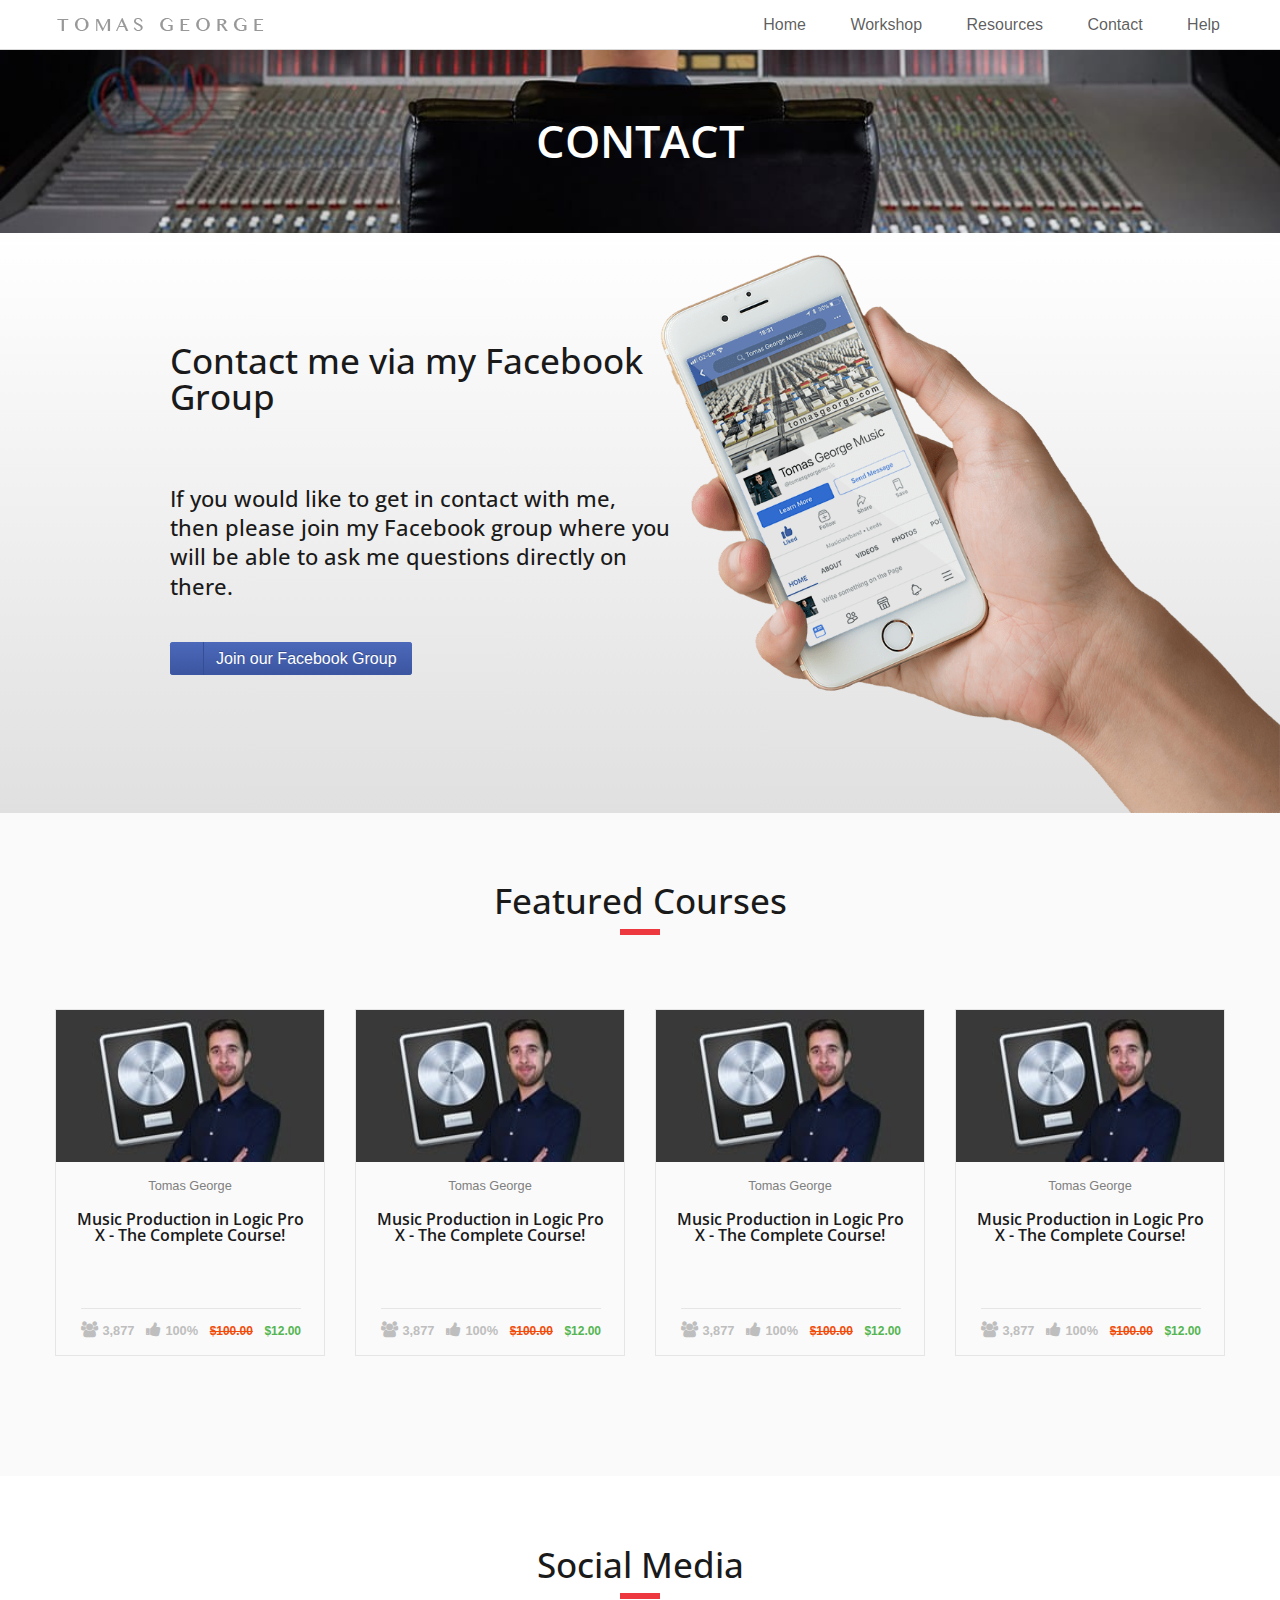
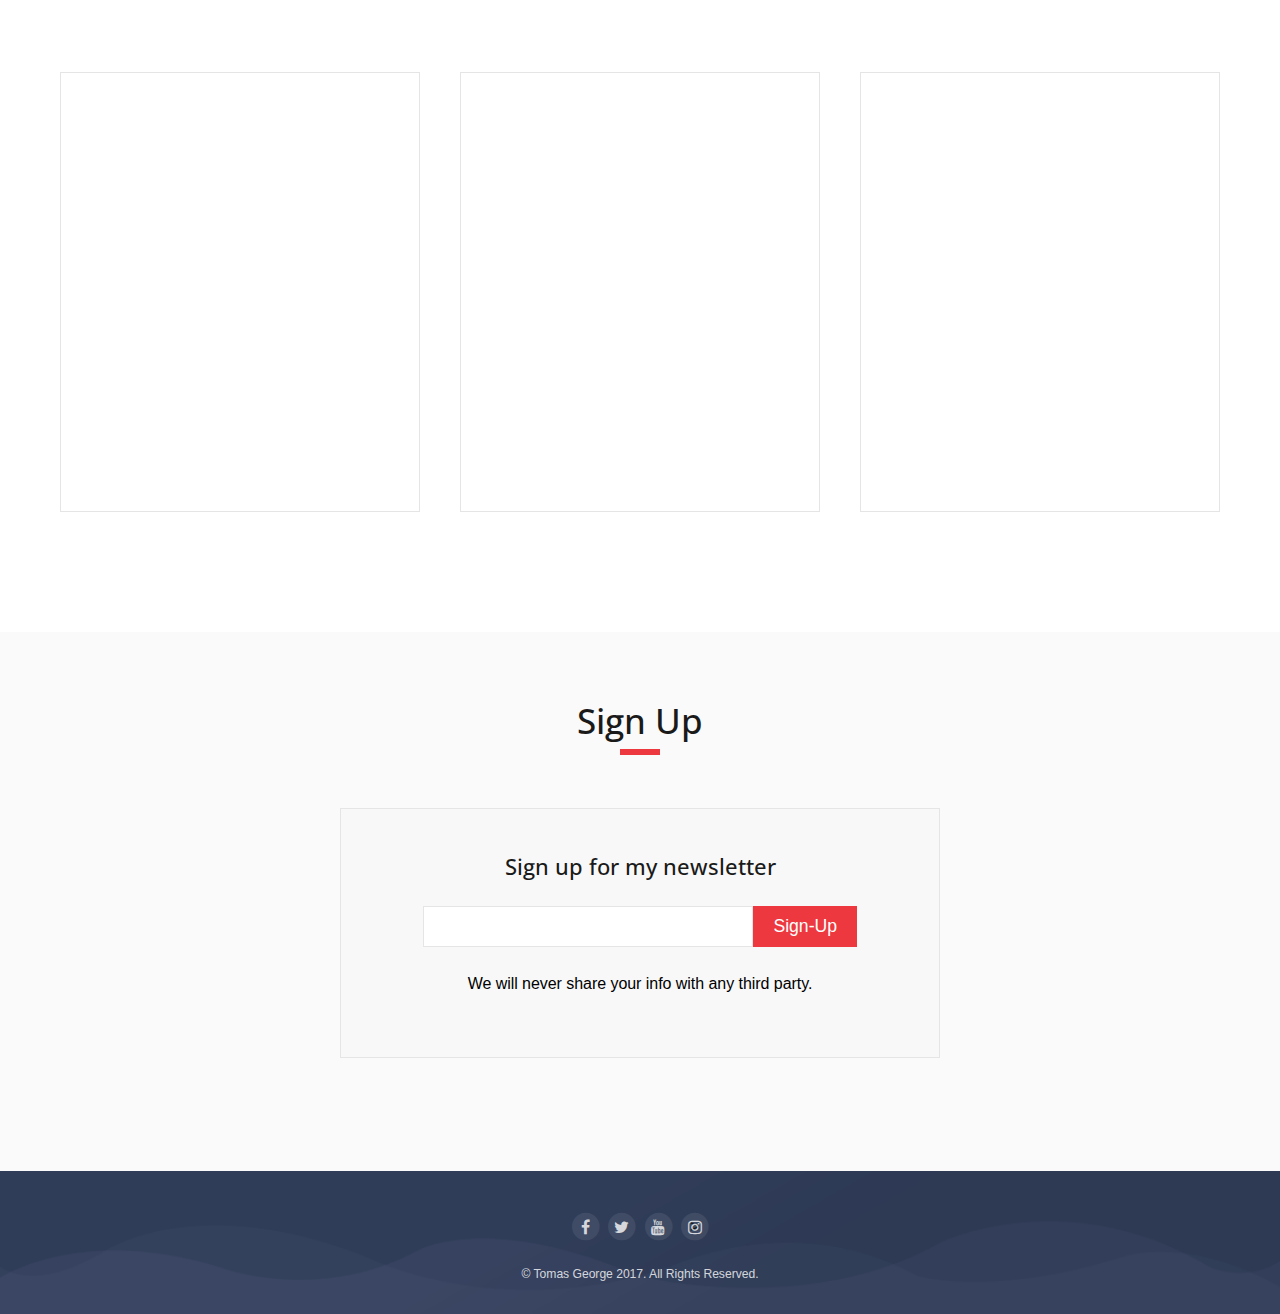
==== contact.html @ 74bfcdb0 "contact page" ====
<!DOCTYPE html>
<html lang="en">

<head>
    <meta charset="UTF-8">
    <meta name="viewport" content="width=device-width, initial-scale=1.0">
    <meta http-equiv="X-UA-Compatible" content="ie=edge">

    <link href="https://fonts.googleapis.com/css?family=Open+Sans:300,400,600,700|Slabo+27px" rel="stylesheet">

    <link href="https://maxcdn.bootstrapcdn.com/font-awesome/4.7.0/css/font-awesome.min.css" rel="stylesheet" integrity="sha384-wvfXpqpZZVQGK6TAh5PVlGOfQNHSoD2xbE+QkPxCAFlNEevoEH3Sl0sibVcOQVnN"
        crossorigin="anonymous">

    <link href="css/stylesheet.css" rel="stylesheet">
    <title>Tomas George</title>
</head>

<body class="secondary-page">

    <header>
        <div class="container-header">

            <div id="logo" class="menuUp">
                <img src="img/logo.png" alt="tomas george">
                <div id="navToggle">
                    <a href="#">&#9776;</a>
                </div>
            </div>


            <nav>
                <ul>
                    <li>
                        <a href="/">Home</a>
                    </li>
                    <li>
                        <a href="/workshop.html">Workshop</a>
                    </li>
                    <li>
                        <a href="/resources.html">Resources</a>
                    </li>
                    <li>
                        <a href="/contact.html">Contact</a>
                    </li>
                    <li>
                        <a href="#">Help</a>
                    </li>
                </ul>
            </nav>

        </div>
    </header>
    <main>

        <section id="hero" class="hero">
            <div class="container hero-text">
                <h1>Contact</h1>
            </div>
        </section>



        <section id="contact" class="contact">
            <div class="container narrow-contact">
                <div class="left-div">
                    <h2>Contact me via my Facebook Group</h2>
                    <h3>If you would like to get in contact with me, then please join my Facebook group where you will be able
                        to ask me questions directly on there.</h3>
                    <a class="loginBtn loginBtn--facebook">Join our Facebook Group</a>
                </div>
            </div>
        </section>



        <section id="courses" class="courses">
            <h2 class="section-title">Featured Courses</h2>
            <div class="card-container">


                <div class="card">
                    <a href="#">
                        <div class="card-image"></div>
                    </a>
                    <div class="card-content">
                        <p class="card-name">Tomas George</p>
                        <a href="#">
                            <h5>Music Production in Logic Pro X - The Complete Course!</h5>
                        </a>
                    </div>

                    <div class="card-footer">

                        <div class="card-stats">
                            <i class="fa fa-users fa-muted" aria-hidden="true"></i>
                            <p class="card-stats-counter">3,877</p>
                        </div>

                        <div class="card-precentage">
                            <i class="fa fa-thumbs-up fa-muted" aria-hidden="true"></i>
                            <p class="card-stats-counter">100%</p>
                        </div>
                        <p class="price">$100.00</p>
                        <p class="price discount">$12.00</p>
                    </div>
                </div>

                <div class="card">
                    <a href="#">
                        <div class="card-image"></div>
                    </a>
                    <div class="card-content">
                        <p class="card-name">Tomas George</p>
                        <a href="#">
                            <h5>Music Production in Logic Pro X - The Complete Course!</h5>
                        </a>
                    </div>

                    <div class="card-footer">

                        <div class="card-stats">
                            <i class="fa fa-users fa-muted" aria-hidden="true"></i>
                            <p class="card-stats-counter">3,877</p>
                        </div>

                        <div class="card-precentage">
                            <i class="fa fa-thumbs-up fa-muted" aria-hidden="true"></i>
                            <p class="card-stats-counter">100%</p>
                        </div>
                        <p class="price">$100.00</p>
                        <p class="price discount">$12.00</p>
                    </div>
                </div>

                <div class="card">
                    <a href="#">
                        <div class="card-image"></div>
                    </a>
                    <div class="card-content">
                        <p class="card-name">Tomas George</p>
                        <a href="#">
                            <h5>Music Production in Logic Pro X - The Complete Course!</h5>
                        </a>
                    </div>

                    <div class="card-footer">

                        <div class="card-stats">
                            <i class="fa fa-users fa-muted" aria-hidden="true"></i>
                            <p class="card-stats-counter">3,877</p>
                        </div>

                        <div class="card-precentage">
                            <i class="fa fa-thumbs-up fa-muted" aria-hidden="true"></i>
                            <p class="card-stats-counter">100%</p>
                        </div>
                        <p class="price">$100.00</p>
                        <p class="price discount">$12.00</p>
                    </div>
                </div>

                <div class="card">
                    <a href="#">
                        <div class="card-image"></div>
                    </a>
                    <div class="card-content">
                        <p class="card-name">Tomas George</p>
                        <a href="#">
                            <h5>Music Production in Logic Pro X - The Complete Course!</h5>
                        </a>
                    </div>

                    <div class="card-footer">

                        <div class="card-stats">
                            <i class="fa fa-users fa-muted" aria-hidden="true"></i>
                            <p class="card-stats-counter">3,877</p>
                        </div>

                        <div class="card-precentage">
                            <i class="fa fa-thumbs-up fa-muted" aria-hidden="true"></i>
                            <p class="card-stats-counter">100%</p>
                        </div>
                        <p class="price">$100.00</p>
                        <p class="price discount">$12.00</p>
                    </div>
                </div>


            </div>
        </section>

        <section id="social" class="social">
            <h2 class="section-title">Social Media</h2>
            <div class="card-container">
                <div class="social-card">

                </div>

                <div class="social-card">

                </div>

                <div class="social-card">

                </div>
            </div>

        </section>

        <section id="mailing" class="mailing">
            <h2 class="section-title">Sign Up</h2>
            <div class="mailing-container">
                <h3>Sign up for my newsletter</h3>
                <form action="https://andrewmcleancoaching.us17.list-manage.com/subscribe/post?u=bf1096b5b179aad46715db770&amp;id=82b70fad09"
                    method="post" class="sub">
                    <input type="email" name="EMAIL" class="sub-input">
                    <button type="submit" name="subscribe" class="sub-button">Sign-Up</button>
                </form>
                <p>We will never share your info with any third party.</p>
            </div>
        </section>
    </main>


    <footer>
        <div class="footer-socials">
            <span class="fa-stack fa-1x">
                <i class="fa fa-circle fa-stack-2x"></i>
                <i class="fa fa-facebook fa-stack-1x" aria-hidden="true"></i>
            </span>
            <span class="fa-stack fa-1x">
                <i class="fa fa-circle fa-stack-2x"></i>
                <i class="fa fa-twitter fa-stack-1x" aria-hidden="true"></i>
            </span>
            <span class="fa-stack fa-1x">
                <i class="fa fa-circle fa-stack-2x"></i>
                <i class="fa fa-youtube fa-stack-1x" aria-hidden="true"></i>
            </span>
            <span class="fa-stack fa-1x">
                <i class="fa fa-circle fa-stack-2x"></i>
                <i class="fa fa-instagram fa-stack-1x" aria-hidden="true"></i>></i>
            </span>
        </div>
        <p>© Tomas George 2017. All Rights Reserved.</p>
    </footer>

    <!--===========================
               Javascript
    ============================-->

    <!-- jQuery -->
    <script src="https://ajax.googleapis.com/ajax/libs/jquery/3.2.1/jquery.min.js"></script>
    <!-- Javascript -->
    <script src="js/main.js" type="text/javascript"></script>

</body>

</html>
---- css/stylesheet.css ----
html, body, div, span, applet, object, iframe, h1, h2, h3, h4, h5, h6, p, blockquote, pre, a, abbr, acronym, address, big, cite, code, del, dfn, em, img, ins, kbd, q, s, samp, small, strike, strong, sub, sup, tt, var, b, u, i, center, dl, dt, dd, ol, ul, li, fieldset, form, label, legend, table, caption, tbody, tfoot, thead, tr, th, td, article, aside, canvas, details, embed, figure, figcaption, footer, header, hgroup, menu, nav, output, ruby, section, summary, time, mark, audio, video {
  margin: 0;
  padding: 0;
  border: 0;
  font: inherit;
  font-size: 100%;
  vertical-align: baseline; }

article, aside, details, figcaption, figure, footer, header, hgroup, menu, nav, section {
  display: block; }

body {
  line-height: 1; }

ol, ul {
  list-style: none; }

blockquote, q {
  quotes: none; }

blockquote:before, blockquote:after, q:before, q:after {
  content: '';
  content: none; }

table {
  border-collapse: collapse;
  border-spacing: 0; }

* {
  -webkit-box-sizing: border-box;
          box-sizing: border-box;
  text-rendering: optimizeLegibility;
  -webkit-font-smoothing: antialiased;
  -moz-osx-font-smoothing: grayscale; }

a {
  text-decoration: none; }

input, select {
  -webkit-appearance: none;
  -moz-appearance: none;
  appearance: none; }

html {
  font-size: 16px; }

h1, h2, h3, h4, h5, h6 {
  font-family: 'Open Sans', sans-serif;
  color: #1a1a1a;
  letter-spacing: 0;
  font-weight: 600;
  font-style: normal;
  word-break: break-word;
  word-wrap: break-word;
  text-rendering: optimizeLegibility;
  -webkit-font-smoothing: antialiased;
  -moz-osx-font-smoothing: grayscale;
  text-transform: uppercase; }

h1 {
  color: white;
  font-size: 2.8em;
  margin: .87em 0; }

h2 {
  font-size: 2.2em;
  margin: .87em 0 2em;
  text-transform: none;
  font-weight: 500;
  position: relative; }

h3 {
  font-size: 1.4em;
  margin: 0 0 .87em 0;
  text-transform: none;
  font-weight: 500;
  position: relative;
  line-height: 1.3em; }

.section-title {
  text-align: center; }

.section-title:after {
  content: "";
  width: 40px;
  top: 46px;
  left: 50%;
  margin-left: -20px;
  position: absolute;
  border-bottom: 6px solid #ed3840; }

h4 {
  font-size: 1.4em;
  margin: 0;
  font-weight: 500;
  color: #337ab7; }

h5 {
  font-size: 1em;
  margin: .87em 0;
  text-transform: none;
  font-weight: 600; }
  h5:hover {
    color: grey; }

h6 {
  font-size: 0.6em;
  font-weight: 500;
  color: #337ab7; }

p {
  letter-spacing: -.003em;
  line-height: 1.28;
  margin: 1.28em 0; }

.card-name {
  font-size: .8em;
  color: grey; }

.card-stats-counter {
  font-size: .8em;
  color: #bebebe;
  display: inline;
  font-weight: 600;
  margin: 0; }

.price {
  font-size: .75em;
  color: #bebebe;
  font-weight: 600;
  margin: 0;
  margin-top: 3px;
  color: #f24c0a;
  text-decoration: line-through; }

.discount {
  color: #54b551;
  text-decoration: none; }

.stats-flex .fa-lg {
  font-size: 1.5em;
  padding-top: 4px;
  text-rendering: optimizeLegibility;
  -webkit-font-smoothing: antialiased;
  -moz-osx-font-smoothing: grayscale; }

.fa-users {
  color: #ed3840; }

.fa-facebook {
  color: #3b5998; }

.fa-youtube {
  color: #c4302b; }

.fa-instagram {
  color: #367ccf; }

.fa-muted {
  color: #bebebe; }

.fa-stack .fa {
  color: rgba(255, 255, 255, 0.8); }

.fa-stack .fa.fa-circle {
  opacity: .1; }

.fa-stack:hover .fa.fa-circle {
  opacity: .3; }

/* Shared */
.loginBtn {
  -webkit-box-sizing: border-box;
          box-sizing: border-box;
  position: relative;
  /* width: 13em;  - apply for fixed size */
  padding: 8px 15px 8px 46px;
  border: none;
  text-align: left;
  line-height: 34px;
  white-space: nowrap;
  border-radius: 0.2em;
  font-size: 16px;
  color: #FFF; }

.loginBtn:before {
  content: "";
  -webkit-box-sizing: border-box;
          box-sizing: border-box;
  position: absolute;
  top: 0;
  left: 0;
  width: 34px;
  height: 100%; }

.loginBtn:focus {
  outline: none; }

.loginBtn:active {
  -webkit-box-shadow: inset 0 0 0 32px rgba(0, 0, 0, 0.1);
          box-shadow: inset 0 0 0 32px rgba(0, 0, 0, 0.1); }

/* Facebook */
.loginBtn--facebook {
  background-color: #4C69BA;
  background-image: -webkit-gradient(linear, left top, left bottom, from(#4C69BA), to(#3B55A0));
  background-image: linear-gradient(#4C69BA, #3B55A0);
  /*font-family: "Helvetica neue", Helvetica Neue, Helvetica, Arial, sans-serif;*/
  text-shadow: 0 -1px 0 #354C8C; }

.loginBtn--facebook:before {
  border-right: #364e92 1px solid;
  background: url("https://s3-us-west-2.amazonaws.com/s.cdpn.io/14082/icon_facebook.png") 6px 6px no-repeat; }

.loginBtn--facebook:hover,
.loginBtn--facebook:focus {
  background-color: #5B7BD5;
  background-image: -webkit-gradient(linear, left top, left bottom, from(#5B7BD5), to(#4864B1));
  background-image: linear-gradient(#5B7BD5, #4864B1); }

html {
  height: 100%; }

body {
  position: relative;
  margin: 0;
  padding-bottom: 6rem;
  min-height: 100%;
  font-family: "Helvetica Neue", Arial, sans-serif; }

#navToggle {
  display: none; }

header {
  border-bottom: 1px solid rgba(0, 0, 0, 0.15); }

.container-header {
  display: -webkit-box;
  display: -ms-flexbox;
  display: flex;
  -webkit-box-orient: horizontal;
  -webkit-box-direction: normal;
      -ms-flex-direction: row;
          flex-direction: row;
  -webkit-box-pack: justify;
      -ms-flex-pack: justify;
          justify-content: space-between;
  -webkit-box-align: center;
      -ms-flex-align: center;
          align-items: center;
  max-width: 1200px;
  margin: 0 auto; }

.container {
  -webkit-box-align: center;
      -ms-flex-align: center;
          align-items: center;
  max-width: 1200px;
  margin: 0 auto; }

.narrow {
  max-width: 800px;
  padding: 0 30px; }

#logo img {
  line-height: 0;
  padding: 12px 2px 8px; }

nav {
  text-align: right;
  -webkit-transform: 300ms all ease;
          transform: 300ms all ease; }

ul {
  list-style-type: none;
  padding: 0; }

li {
  border-bottom: none;
  display: inline-block; }

li a {
  padding: 0 1.25rem;
  text-decoration: none;
  -webkit-transition: 250ms all ease;
  transition: 250ms all ease;
  color: rgba(0, 0, 0, 0.65); }

li:hover a {
  color: black; }

/* Mobile Toggle */
#navToggle {
  display: none;
  position: absolute;
  right: 0;
  top: 0;
  bottom: 0;
  -webkit-transition: 300ms all ease;
  transition: 300ms all ease; }

#navToggle a {
  color: black;
  display: block;
  font-size: 2em;
  font-weight: 200;
  padding: 8px 12px;
  line-height: 1em;
  text-decoration: none;
  -webkit-transition: 300ms all ease;
  transition: 300ms all ease; }

#navToggle:hover a {
  color: red; }

.hero {
  width: 100%;
  height: 600px;
  background: url("../img/hero.jpg");
  background-size: cover;
  background-position: top center;
  background-repeat: no-repeat;
  display: -webkit-box;
  display: -ms-flexbox;
  display: flex;
  -webkit-box-pack: center;
      -ms-flex-pack: center;
          justify-content: center;
  -webkit-box-align: center;
      -ms-flex-align: center;
          align-items: center; }
  .hero-text {
    display: inline-block;
    max-width: 630px;
    padding: 15px;
    height: auto;
    text-align: center;
    margin-bottom: 20px; }
  .hero-btn {
    background: #ed3840;
    color: white;
    padding: 12px 16px;
    border-radius: 6px;
    -webkit-transition: background ease-in-out 0.2s;
    transition: background ease-in-out 0.2s;
    cursor: pointer; }
    .hero-btn:hover {
      background: #ff2630;
      cursor: pointer; }

.stats {
  background: -webkit-gradient(linear, left top, left bottom, from(rgba(234, 234, 234, 0.8)), to(rgba(255, 255, 255, 0.8))), url("../img/stats-img.png");
  background: linear-gradient(rgba(234, 234, 234, 0.8), rgba(255, 255, 255, 0.8)), url("../img/stats-img.png");
  background-position: top right;
  background-repeat: no-repeat; }
  .stats-container {
    max-width: 900px;
    display: -webkit-box;
    display: -ms-flexbox;
    display: flex;
    -ms-flex-wrap: wrap;
        flex-wrap: wrap;
    -ms-flex-pack: distribute;
        justify-content: space-around;
    -webkit-box-align: center;
        -ms-flex-align: center;
            align-items: center;
    text-align: center;
    margin: 0 auto; }
  .stats-flex {
    display: -webkit-box;
    display: -ms-flexbox;
    display: flex;
    -webkit-box-align: center;
        -ms-flex-align: center;
            align-items: center;
    margin: 10px 20px; }
  .stats-data {
    margin: 0;
    padding: 20px 8px; }

.about {
  height: auto;
  width: 100%;
  display: -webkit-box;
  display: -ms-flexbox;
  display: flex;
  -webkit-box-pack: end;
      -ms-flex-pack: end;
          justify-content: flex-end;
  background-color: #fafafa;
  background-image: url("../img/tomas.jpg");
  background-size: 50%;
  background-position: top left;
  background-repeat: no-repeat; }
  .about-text {
    padding: 0 25px 25px;
    background: #fafafa;
    max-width: 50%; }

.container-about {
  margin: 0 auto;
  max-width: 1200px;
  display: -webkit-box;
  display: -ms-flexbox;
  display: flex;
  -webkit-box-pack: end;
      -ms-flex-pack: end;
          justify-content: flex-end; }

.courses, .products {
  padding-top: 40px; }

.card-container {
  display: -webkit-box;
  display: -ms-flexbox;
  display: flex;
  -ms-flex-wrap: wrap;
      flex-wrap: wrap;
  -webkit-box-pack: center;
      -ms-flex-pack: center;
          justify-content: center;
  -webkit-box-align: center;
      -ms-flex-align: center;
          align-items: center;
  margin: 0 auto;
  padding: 20px 0 80px;
  max-width: 1200px; }

.card {
  height: 347px;
  width: 270px;
  border: 1px solid #e5e5e5;
  margin: 0 15px 40px;
  text-align: center;
  position: relative;
  overflow: hidden; }
  .card-image {
    background-image: url("../img/card-image.jpg");
    background-size: contain;
    background-position: center center;
    background-repeat: no-repeat;
    height: 152px;
    width: 270px;
    overflow: hidden;
    -webkit-transition: all ease-in-out 0.4s;
    transition: all ease-in-out 0.4s; }
  .card-content {
    padding: 0 20px; }
  .card-footer {
    position: absolute;
    bottom: 0;
    left: 25px;
    width: 220px;
    padding: 12px 0 16px;
    border-top: 1px solid #e5e5e5;
    display: -webkit-box;
    display: -ms-flexbox;
    display: flex;
    -webkit-box-pack: justify;
        -ms-flex-pack: justify;
            justify-content: space-between;
    -webkit-box-align: center;
        -ms-flex-align: center;
            align-items: center; }

.social {
  background: #fafafa;
  padding-top: 40px; }
  .social-card {
    height: 440px;
    width: 360px;
    background: white;
    border: 1px solid #e5e5e5;
    margin: 0 20px 40px;
    text-align: center;
    position: relative;
    overflow: hidden; }

.mailing {
  padding: 40px 0 160px; }
  .mailing-container {
    text-align: center;
    background: rgba(247, 247, 247, 0.8);
    border: 1px solid #e5e5e5;
    height: 250px;
    max-width: 600px;
    margin: 0 auto;
    display: -webkit-box;
    display: -ms-flexbox;
    display: flex;
    -ms-flex-wrap: wrap;
        flex-wrap: wrap;
    -webkit-box-orient: vertical;
    -webkit-box-direction: normal;
        -ms-flex-direction: column;
            flex-direction: column;
    -webkit-box-pack: center;
        -ms-flex-pack: center;
            justify-content: center;
    -webkit-box-align: center;
        -ms-flex-align: center;
            align-items: center; }

.sub {
  padding: 6px 0;
  text-align: center; }
  .sub-input {
    font-size: 1.1rem;
    padding: 9px;
    margin: 0;
    width: 330px;
    border: 1px solid #e5e5e5;
    outline: none; }
    .sub-input:focus {
      border-color: #ed3840; }
  .sub-button {
    height: 41px;
    font-size: 1.1rem;
    background-color: #ed3840;
    color: white;
    border: none;
    padding: 10px 20px 11px;
    margin-left: -4px;
    vertical-align: top; }

footer {
  position: absolute;
  right: 0;
  bottom: 0;
  left: 0;
  padding: 1rem;
  background: url("../img/footer-bg.png");
  background-position: bottom center;
  background-repeat: no-repeat;
  background-size: cover;
  text-align: center; }
  footer p {
    color: rgba(255, 255, 255, 0.8);
    font-size: .76em; }

.footer-socials {
  max-width: 200px;
  margin: 1.5rem auto; }

.workshop {
  background: url("../img/hero-dark.jpg") no-repeat center center fixed;
  background-size: cover;
  margin: 0;
  padding: 0; }
  .workshop h1, .workshop h2, .workshop h4 {
    color: white;
    text-align: center;
    margin: 0;
    text-transform: none; }
  .workshop h2 {
    margin: 0 0 .4em 0;
    color: red; }
  .workshop h4 {
    margin: 1em;
    opacity: 0.8; }
  .workshop h5 {
    color: white;
    opacity: 0.8; }

.workshop-container {
  margin: 0 auto 0;
  max-width: 850px;
  padding-top: 50px; }

.workshop-content {
  text-align: center; }
  .workshop-content-vid {
    width: 640px;
    height: 360px; }

.no-bg {
  background: none;
  border: none; }

.secondary-page .hero {
  height: auto;
  background: url("../img/hero.jpg");
  background-size: cover;
  background-position: center center;
  background-repeat: no-repeat; }
  .secondary-page .hero-text {
    margin-bottom: 0;
    padding: 30px; }

.secondary-page-content {
  padding-top: 80px; }

.secondary-page .products .card {
  height: 400px; }
  .secondary-page .products .card-content {
    padding-bottom: 15px; }
  .secondary-page .products .card-footer {
    -webkit-box-pack: center;
        -ms-flex-pack: center;
            justify-content: center;
    -webkit-box-align: center;
        -ms-flex-align: center;
            align-items: center; }

.secondary-page .courses {
  background: #fafafa; }

.secondary-page .social {
  background: white; }

.secondary-page .mailing {
  background: #fafafa; }

.contact {
  height: 580px;
  background-color: white;
  background-image: url("../img/mockup.png"), -webkit-gradient(linear, left top, left bottom, from(white), to(#e1e0e0));
  background-image: url("../img/mockup.png"), linear-gradient(white, #e1e0e0);
  background-size: contain;
  background-position: center right;
  background-repeat: no-repeat;
  padding-top: 80px; }

.narrow-contact {
  max-width: 1000px;
  padding: 0 30px; }

.left-div {
  margin: 0;
  max-width: 500px; }
  .left-div h3 {
    padding-bottom: 22px; }

@media all and (max-width: 1240px) {
  .about {
    background-size: contain; }
  .contact {
    height: 480px;
    padding-top: 50px; } }

@media all and (max-width: 1125px) {
  .about {
    background-image: url("../img/tomas-mob.jpg"); }
  .contact {
    height: 480px;
    padding-top: 40px; }
  .left-div {
    max-width: 450px; } }

@media all and (max-width: 960px) {
  .contact {
    background-image: none; }
  .left-div {
    margin: 0 auto;
    text-align: center;
    max-width: 650px; }
  .about {
    background-image: none; }
  .about-text {
    max-width: 600px;
    text-align: center; } }

@media all and (max-width: 720px) {
  html {
    font-size: 14px; }
    html p {
      font-size: 16px; }
  .container-header {
    -webkit-box-orient: vertical;
    -webkit-box-direction: normal;
        -ms-flex-direction: column;
            flex-direction: column;
    -webkit-box-align: start;
        -ms-flex-align: start;
            align-items: flex-start; }
  nav {
    display: none;
    width: 100%; }
  li {
    display: block;
    width: 100%;
    text-align: center;
    padding: 1.5rem 0; }
  li a {
    font-size: 1.4rem; }
  #navToggle {
    display: block; }
  .hero {
    height: 400px; }
  .workshop-content-vid {
    width: 400px;
    height: 225px; } }

@media all and (max-width: 430px) {
  .workshop-content-vid {
    width: 320px;
    height: 180px; } }
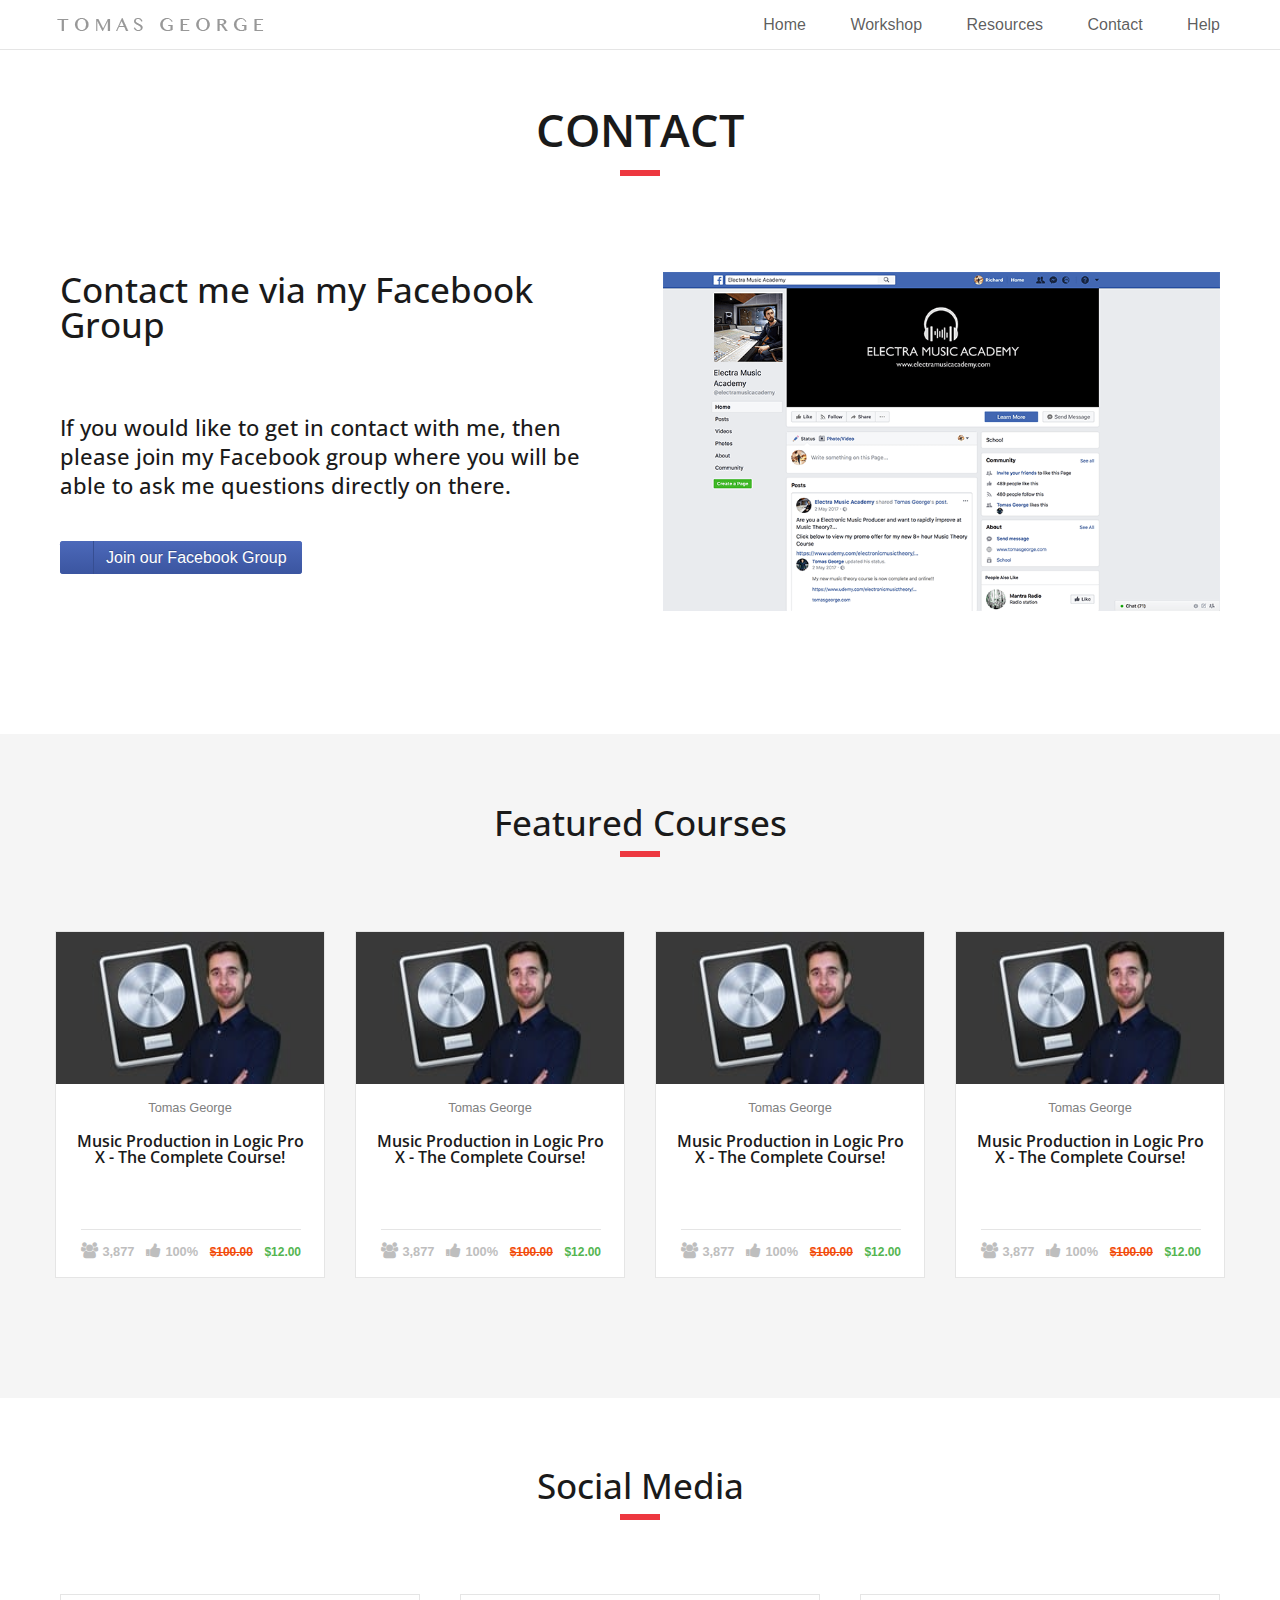
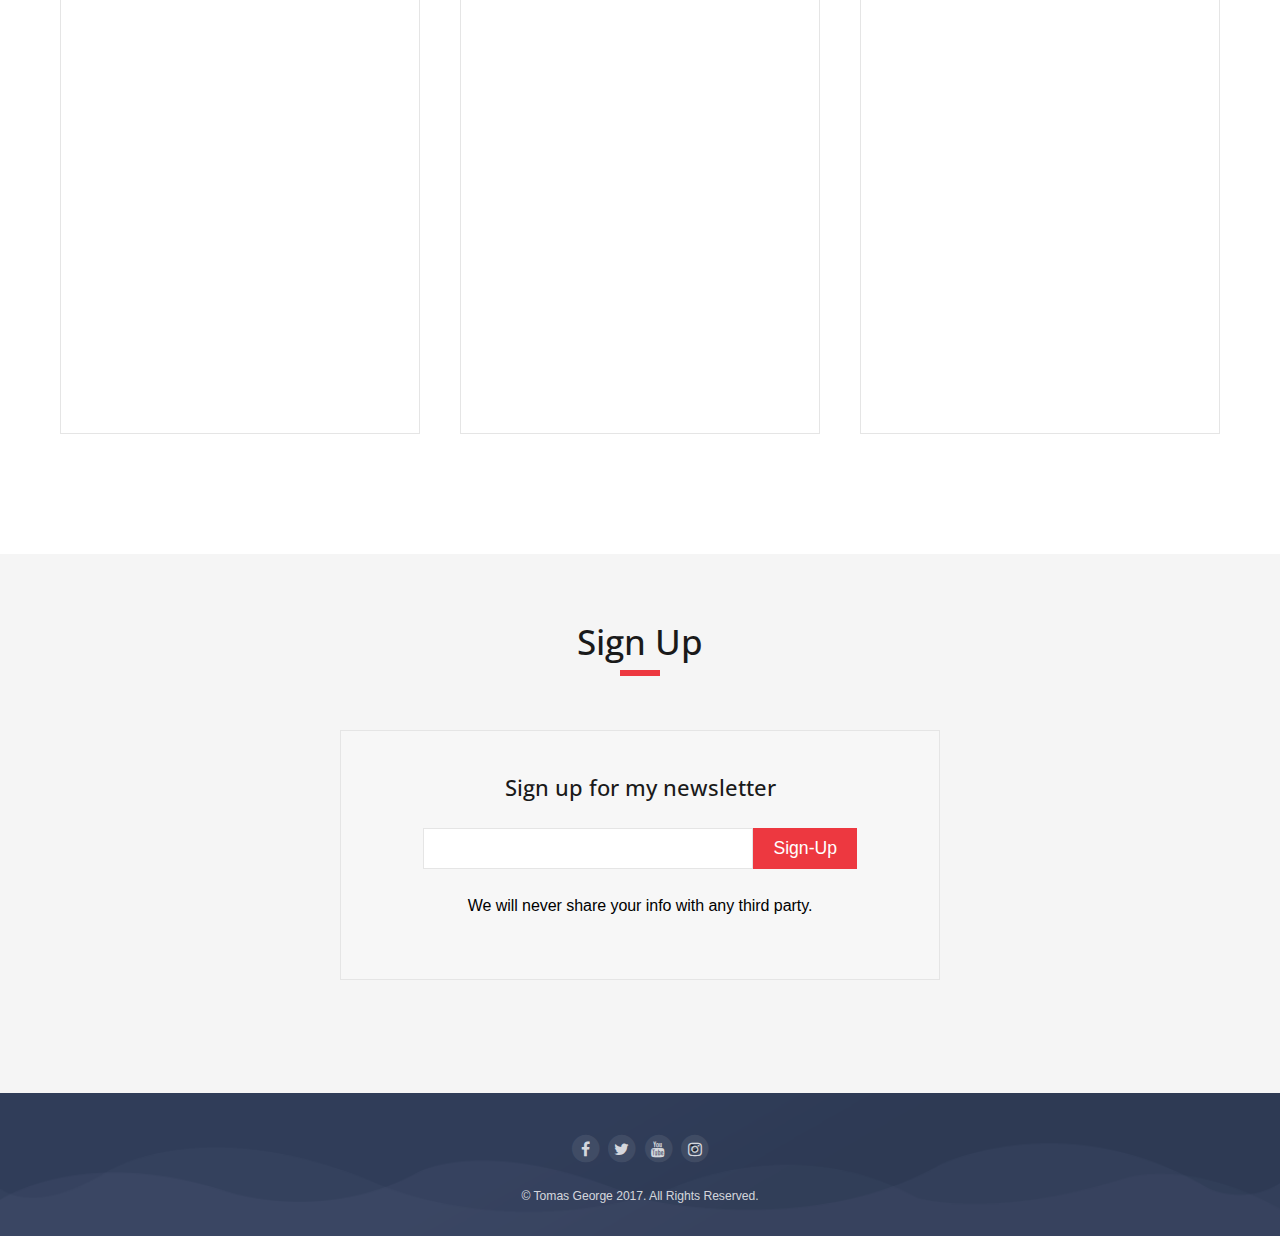
==== commit d968907e: "contact page with screenshot" ====
--- a/contact.html
+++ b/contact.html
@@ -52,10 +52,8 @@
     </header>
     <main>
 
-        <section id="hero" class="hero">
-            <div class="container hero-text">
-                <h1>Contact</h1>
-            </div>
+        <section class="page-title">
+            <h1 class="section-title-h1">Contact</h1>
         </section>
 
 
@@ -67,6 +65,9 @@
                     <h3>If you would like to get in contact with me, then please join my Facebook group where you will be able
                         to ask me questions directly on there.</h3>
                     <a class="loginBtn loginBtn--facebook">Join our Facebook Group</a>
+                </div>
+                <div class="right-div">
+                    <img src="/img/facebook.png" alt="facebook">
                 </div>
             </div>
         </section>
--- a/css/stylesheet.css
+++ b/css/stylesheet.css
@@ -60,7 +60,8 @@
 h1 {
   color: white;
   font-size: 2.8em;
-  margin: .87em 0; }
+  margin: .87em 0;
+  position: relative; }
 
 h2 {
   font-size: 2.2em;
@@ -89,6 +90,15 @@
   position: absolute;
   border-bottom: 6px solid #ed3840; }
 
+.section-title-h1:after {
+  content: "";
+  width: 40px;
+  top: 82px;
+  left: 50%;
+  margin-left: -20px;
+  position: absolute;
+  border-bottom: 6px solid #ed3840; }
+
 h4 {
   font-size: 1.4em;
   margin: 0;
@@ -112,6 +122,9 @@
   letter-spacing: -.003em;
   line-height: 1.28;
   margin: 1.28em 0; }
+
+.up-text {
+  font-size: 1.1em; }
 
 .card-name {
   font-size: .8em;
@@ -206,7 +219,8 @@
   background-image: -webkit-gradient(linear, left top, left bottom, from(#4C69BA), to(#3B55A0));
   background-image: linear-gradient(#4C69BA, #3B55A0);
   /*font-family: "Helvetica neue", Helvetica Neue, Helvetica, Arial, sans-serif;*/
-  text-shadow: 0 -1px 0 #354C8C; }
+  text-shadow: 0 -1px 0 #354C8C;
+  cursor: pointer; }
 
 .loginBtn--facebook:before {
   border-right: #364e92 1px solid;
@@ -232,7 +246,11 @@
   display: none; }
 
 header {
-  border-bottom: 1px solid rgba(0, 0, 0, 0.15); }
+  position: absolute;
+  width: 100%;
+  z-index: 10;
+  background-color: white;
+  border-bottom: 1px solid rgba(0, 0, 0, 0.1); }
 
 .container-header {
   display: -webkit-box;
@@ -273,7 +291,7 @@
 
 ul {
   list-style-type: none;
-  padding: 0; }
+  padding: 12px 0; }
 
 li {
   border-bottom: none;
@@ -295,23 +313,22 @@
   position: absolute;
   right: 0;
   top: 0;
-  bottom: 0;
   -webkit-transition: 300ms all ease;
   transition: 300ms all ease; }
 
 #navToggle a {
-  color: black;
+  color: #4d4d4d;
   display: block;
   font-size: 2em;
   font-weight: 200;
-  padding: 8px 12px;
+  padding: 10px 12px;
   line-height: 1em;
   text-decoration: none;
-  -webkit-transition: 300ms all ease;
-  transition: 300ms all ease; }
+  -webkit-transition: 100ms all ease;
+  transition: 100ms all ease; }
 
 #navToggle:hover a {
-  color: red; }
+  color: black; }
 
 .hero {
   width: 100%;
@@ -388,14 +405,14 @@
   -webkit-box-pack: end;
       -ms-flex-pack: end;
           justify-content: flex-end;
-  background-color: #fafafa;
+  background-color: whitesmoke;
   background-image: url("../img/tomas.jpg");
   background-size: 50%;
   background-position: top left;
   background-repeat: no-repeat; }
   .about-text {
     padding: 0 25px 25px;
-    background: #fafafa;
+    background: whitesmoke;
     max-width: 50%; }
 
 .container-about {
@@ -427,9 +444,13 @@
   padding: 20px 0 80px;
   max-width: 1200px; }
 
+main {
+  padding-top: 49px; }
+
 .card {
   height: 347px;
   width: 270px;
+  background-color: white;
   border: 1px solid #e5e5e5;
   margin: 0 15px 40px;
   text-align: center;
@@ -465,7 +486,7 @@
             align-items: center; }
 
 .social {
-  background: #fafafa;
+  background: whitesmoke;
   padding-top: 40px; }
   .social-card {
     height: 440px;
@@ -543,6 +564,14 @@
   max-width: 200px;
   margin: 1.5rem auto; }
 
+.page-title {
+  margin: 0 auto;
+  max-width: 100%;
+  text-align: center; }
+  .page-title h1 {
+    padding-top: 20px;
+    color: #1a1a1a; }
+
 .workshop {
   background: url("../img/hero-dark.jpg") no-repeat center center fixed;
   background-size: cover;
@@ -589,7 +618,7 @@
     padding: 30px; }
 
 .secondary-page-content {
-  padding-top: 80px; }
+  padding-top: 50px; }
 
 .secondary-page .products .card {
   height: 400px; }
@@ -604,57 +633,72 @@
             align-items: center; }
 
 .secondary-page .courses {
-  background: #fafafa; }
+  background: whitesmoke; }
 
 .secondary-page .social {
   background: white; }
 
 .secondary-page .mailing {
-  background: #fafafa; }
+  background: whitesmoke; }
 
 .contact {
-  height: 580px;
   background-color: white;
-  background-image: url("../img/mockup.png"), -webkit-gradient(linear, left top, left bottom, from(white), to(#e1e0e0));
-  background-image: url("../img/mockup.png"), linear-gradient(white, #e1e0e0);
-  background-size: contain;
-  background-position: center right;
-  background-repeat: no-repeat;
-  padding-top: 80px; }
+  padding: 60px 0;
+  height: auto; }
 
 .narrow-contact {
-  max-width: 1000px;
-  padding: 0 30px; }
+  display: -webkit-box;
+  display: -ms-flexbox;
+  display: flex;
+  -webkit-box-pack: justify;
+      -ms-flex-pack: justify;
+          justify-content: space-between;
+  -webkit-box-align: start;
+      -ms-flex-align: start;
+          align-items: flex-start;
+  -ms-flex-wrap: wrap;
+      flex-wrap: wrap;
+  padding: 20px; }
 
 .left-div {
-  margin: 0;
-  max-width: 500px; }
+  width: 48%; }
+  .left-div h2 {
+    margin-top: 0; }
   .left-div h3 {
     padding-bottom: 22px; }
 
+.right-div {
+  width: 48%;
+  padding-bottom: 40px; }
+  .right-div img {
+    width: 100%; }
+
 @media all and (max-width: 1240px) {
   .about {
-    background-size: contain; }
-  .contact {
-    height: 480px;
-    padding-top: 50px; } }
+    background-size: contain; } }
 
 @media all and (max-width: 1125px) {
   .about {
-    background-image: url("../img/tomas-mob.jpg"); }
-  .contact {
-    height: 480px;
-    padding-top: 40px; }
-  .left-div {
-    max-width: 450px; } }
+    background-image: url("../img/tomas-mob.jpg"); } }
 
 @media all and (max-width: 960px) {
   .contact {
-    background-image: none; }
-  .left-div {
+    padding: 30px 0; }
+  .narrow-contact {
+    display: -webkit-box;
+    display: -ms-flexbox;
+    display: flex;
+    -webkit-box-orient: vertical;
+    -webkit-box-direction: reverse;
+        -ms-flex-direction: column-reverse;
+            flex-direction: column-reverse; }
+  .left-div, .right-div {
     margin: 0 auto;
     text-align: center;
+    width: 100%;
     max-width: 650px; }
+    .left-div img, .right-div img {
+      width: 90%; }
   .about {
     background-image: none; }
   .about-text {
@@ -677,6 +721,8 @@
   nav {
     display: none;
     width: 100%; }
+  ul {
+    padding: 12px 0 80px; }
   li {
     display: block;
     width: 100%;
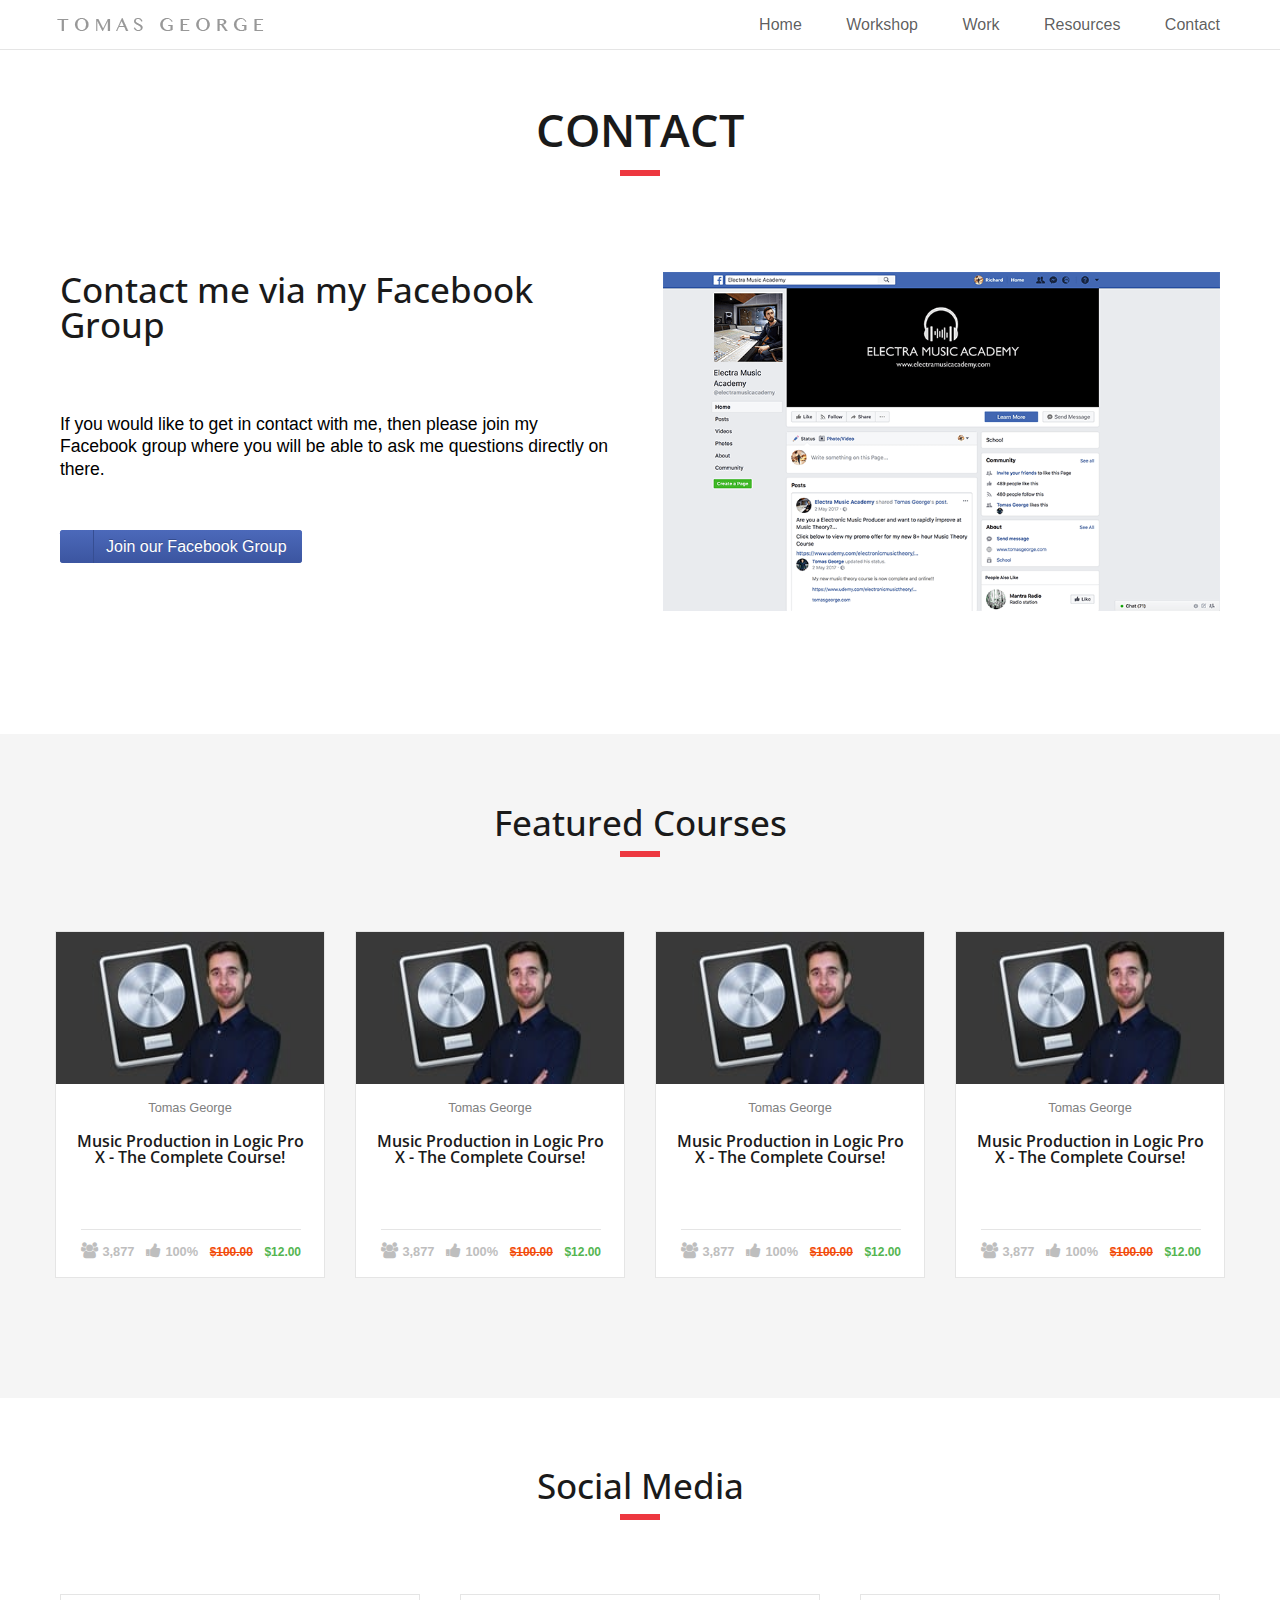
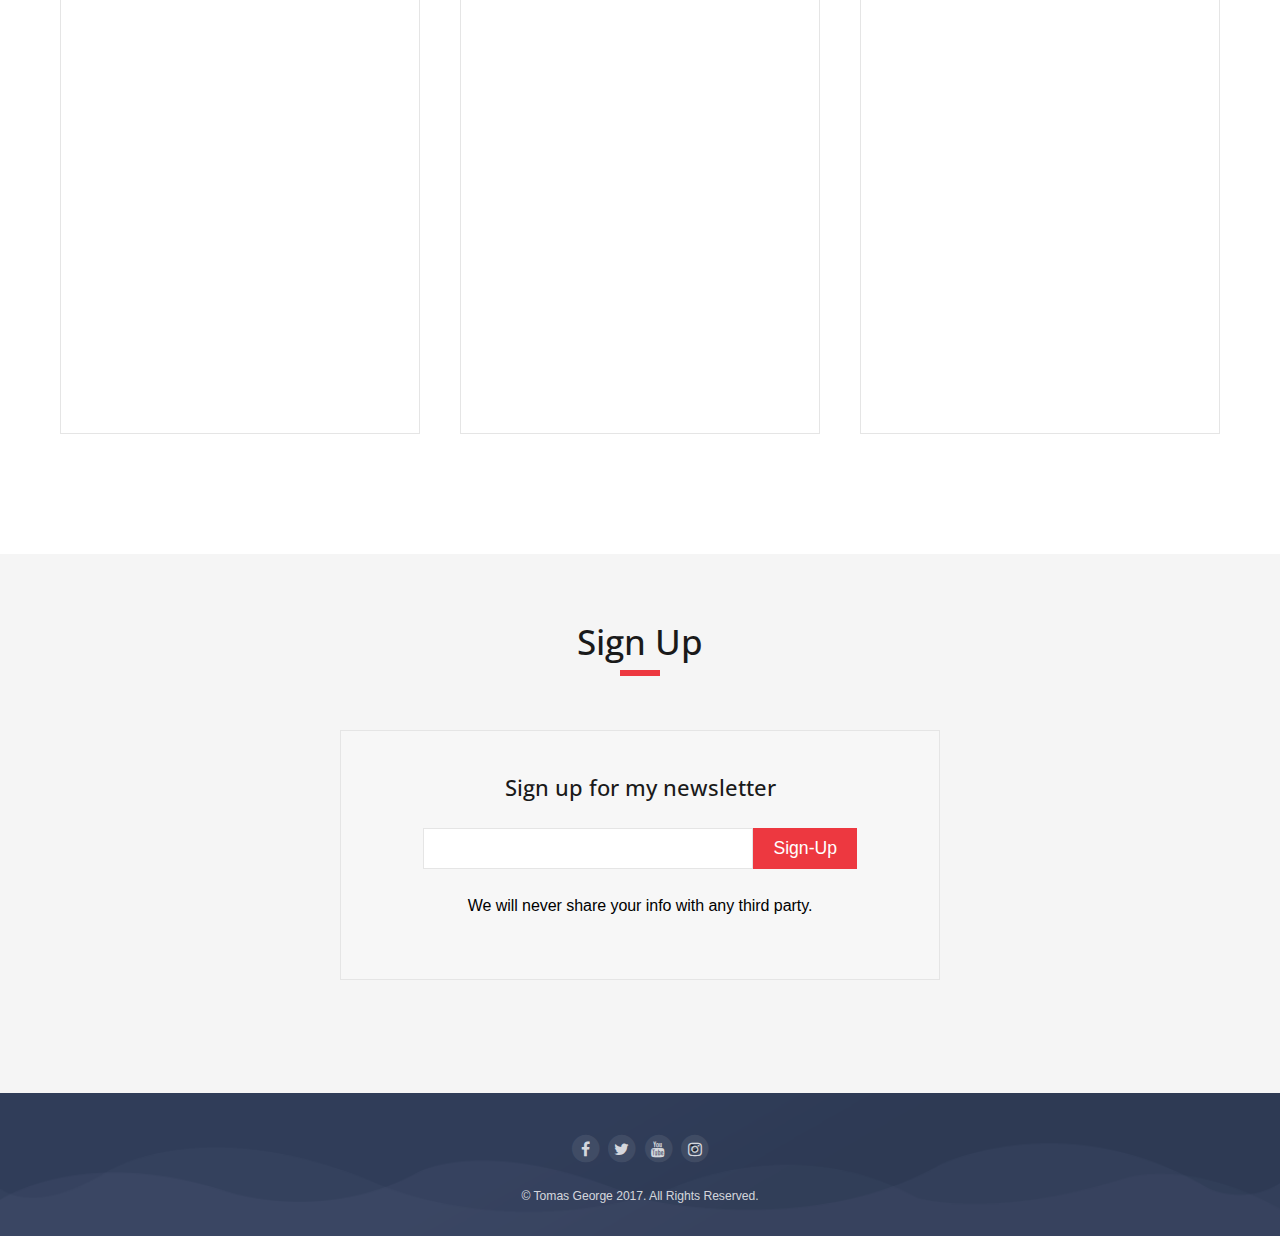
==== commit d8462665: "nav bar changes" ====
--- a/contact.html
+++ b/contact.html
@@ -37,13 +37,13 @@
                         <a href="/workshop.html">Workshop</a>
                     </li>
                     <li>
+                        <a href="/work.html">Work</a>
+                    </li>
+                    <li>
                         <a href="/resources.html">Resources</a>
                     </li>
                     <li>
                         <a href="/contact.html">Contact</a>
-                    </li>
-                    <li>
-                        <a href="#">Help</a>
                     </li>
                 </ul>
             </nav>
@@ -62,9 +62,11 @@
             <div class="container narrow-contact">
                 <div class="left-div">
                     <h2>Contact me via my Facebook Group</h2>
-                    <h3>If you would like to get in contact with me, then please join my Facebook group where you will be able
-                        to ask me questions directly on there.</h3>
-                    <a class="loginBtn loginBtn--facebook">Join our Facebook Group</a>
+                    <p class="up-text">If you would like to get in contact with me, then please join my Facebook group where you will be able
+                        to ask me questions directly on there.</p>
+                    <div class="fb-btn">
+                        <a class="loginBtn loginBtn--facebook">Join our Facebook Group</a>
+                    </div>
                 </div>
                 <div class="right-div">
                     <img src="/img/facebook.png" alt="facebook">
--- a/css/stylesheet.css
+++ b/css/stylesheet.css
@@ -78,7 +78,7 @@
   position: relative;
   line-height: 1.3em; }
 
-.section-title {
+.section-title, .text-center {
   text-align: center; }
 
 .section-title:after {
@@ -194,7 +194,8 @@
   white-space: nowrap;
   border-radius: 0.2em;
   font-size: 16px;
-  color: #FFF; }
+  color: #FFF;
+  margin-top: 40px; }
 
 .loginBtn:before {
   content: "";
@@ -214,6 +215,9 @@
           box-shadow: inset 0 0 0 32px rgba(0, 0, 0, 0.1); }
 
 /* Facebook */
+.fb-btn {
+  margin: 50px 0; }
+
 .loginBtn--facebook {
   background-color: #4C69BA;
   background-image: -webkit-gradient(linear, left top, left bottom, from(#4C69BA), to(#3B55A0));
@@ -705,7 +709,7 @@
     max-width: 600px;
     text-align: center; } }
 
-@media all and (max-width: 720px) {
+@media all and (max-width: 747px) {
   html {
     font-size: 14px; }
     html p {
